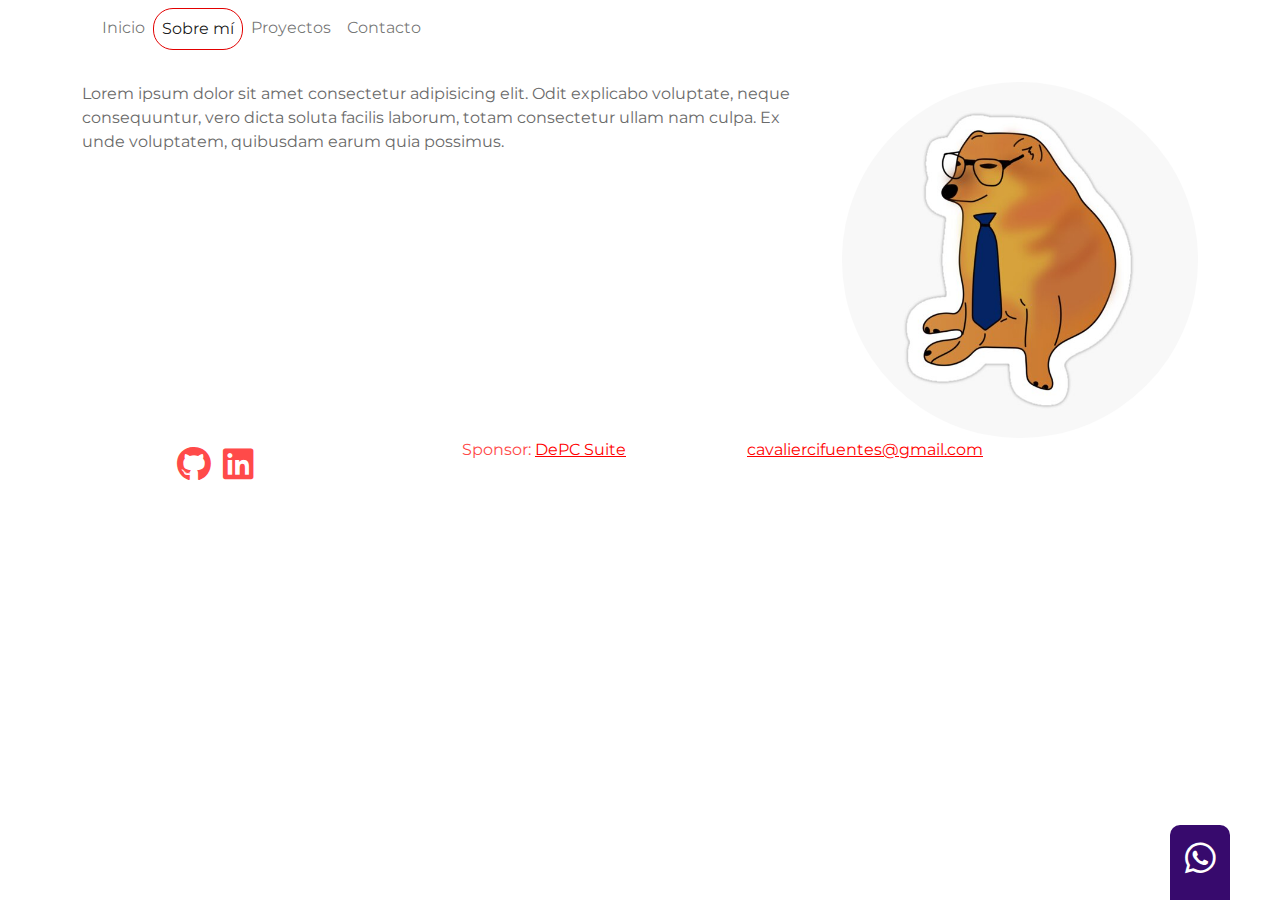
==== sobre-mi.html @ 5c1e4958 "Configuración inicial" ====
<!DOCTYPE html>
<html lang="es">
<head>
    <meta charset="UTF-8">
    <meta http-equiv="X-UA-Compatible" content="IE=edge">
    <meta name="viewport" content="width=device-width, initial-scale=1.0">
    <title>Sobre mí</title>
    <link rel="stylesheet" href="css/fontawesome/css/all.min.css">
    <link rel="stylesheet" href="css/fontawesome/css/fontawesome.min.css">
    <link rel="stylesheet" href="css/bootstrap/css/bootstrap.min.css">
    <script src="css/bootstrap/js/bootstrap.bundle.min.js"></script>
    <link rel="stylesheet" href="css/estilos.css">
</head>
<body id="sobre-mi">
    <header class="container">
        <nav class="navbar navbar-expand-md mb-4">
            <div class="container-fluid">
              <button class="navbar-toggler" type="button" data-bs-toggle="collapse" data-bs-target="#navbarCollapse" aria-controls="navbarCollapse" aria-expanded="false" aria-label="Toggle navigation">
                <span class="navbar-toggler-icon"></span>
              </button>
              <div class="collapse navbar-collapse" id="navbarCollapse">
                <ul class="navbar-nav me-auto mb-2 mb-md-0">
                  <li class="nav-item">
                    <a class="nav-link" href="index.html">Inicio</a>
                  </li>
                  <li class="nav-item">
                    <a class="nav-link active" href="sobre-mi.html">Sobre mí</a>
                  </li>
                  <li class="nav-item">
                    <a class="nav-link" href="proyectos.html">Proyectos</a>
                  </li>
                  <li class="nav-item">
                    <a class="nav-link" href="contacto.html">Contacto</a>
                  </li>
                </ul>
              </div>
            </div>
          </nav>
    </header>

    <main class="container">
      <div class="row">
        <div class="col-12 col-sm-8">
          <p>Lorem ipsum dolor sit amet consectetur adipisicing elit. Odit explicabo voluptate, neque consequuntur, vero dicta soluta facilis laborum, totam consectetur ullam nam culpa. Ex unde voluptatem, quibusdam earum quia possimus.</p>
        </div>
        <div class="col-12 col-sm-4">
          <img src="images/Chems.jpg" class="foto-perfil" alt="">
        </div>
      </div>
    </main>

    <footer class="container mt-auto pb-4">

      <div class="btn-whatsapp">
        <i class="fa-brands fa-whatsapp"></i>
      </div>
  
      <div class="row">
        <div class="col-3 offset-sm-1">
          <a href="" target="_blank" title="Github"><i class="fab fa-github"></i></a>
          <a href="" target="_blank" title="LinkedIn"><i class="fab fa-linkedin"></i></a>
        </div>
  
        <div class="col-3">
          Sponsor: <a href="https://depcsuite.com">DePC Suite</a>
        </div>
  
        <div class="col-3">
          <a href="mailto:cavaliercifuentes@gmail.com">cavaliercifuentes@gmail.com</a>
        </div>
      </div>
    </footer>
</body>
</html>
---- css/estilos.css ----
@import url('https://fonts.googleapis.com/css2?family=Montserrat+Alternates:wght@100&family=Montserrat:ital,wght@0,100;0,200;0,300;0,500;0,600;0,900;1,300&display=swap');

body {
    font-family: 'Montserrat', sans-serif;
}

#contacto, #inicio {
    background-image: url(../images/fondo-contacto.png);
    background-size: cover;
}

#proyectos {
    background-image: url(../images/fondo-proyectos.png);
    background-size: cover;
}

#inicio img{
    height: 400px;
}

#inicio img:hover{
    height: 410px;
}

.cohete{
    height: 410px;
}

#inicio p {
    color: white;
    font-size: 17px;
    border: 1px white solid;
    border-radius: 15px;
    text-align: center;
    font-weight: 600;
}

.proyecto{
    background-color: white;
}

.proyecto h2 {
    font-size: 16px;
    text-transform: uppercase;
    color: white;
    background: rgb(172, 56, 56);
    background: linear-gradient(90deg, rgba(172, 56, 56, 1) 0%, rgba(238, 5, 5, 1) 50%, rgba(157, 0, 11, 1) 100%);
    padding: 16px;
}

.proyecto img{
    height: 212px;
}

.proyecto p{
    font-size: 14px;
    height: 130px;
}

h1 {
    color: #e20000;
    font-size: 36px;
}

p {
    color: #6a6a6a;
}

.btn-whatsapp {
    position: fixed;
    right: 50px;
    bottom: 0px;
    background-color: #370a6d;
    color: white;
    font-size: 35px;
    padding: 8px 0 15px 0;
    border-top-left-radius: 10px;
    border-top-right-radius: 10px;
    width: 60px;
    text-align: center;
}

#contacto footer, #inicio footer{
    color: white;
    
}

#contacto footer a, #inicio footer a {
    color: white;
}

#contacto footer .fa-github, #inicio footer .fa-github {
    font-size: 30px;
    color: white;
}

#contacto footer .fa-linkedin, #inicio footer .fa-linkedin {
    color: #ff4a49;
    background-color: white;
    font-size: 20px;
    border: 0px;
    height: 32px;
    width: 32px;
    text-align: center;
    padding: 8px 0 0 0;
    border-radius: 80px;
    margin: 0 8px;
}

#proyectos footer, #sobre-mi footer {
    color: #ff4a49;
    /*position: absolute;
    bottom: 0px;*/
}

#proyectos footer a, #sobre-mi footer a{
    color: red;
}

#proyectos footer .fa-github, #sobre-mi footer .fa-github {
    font-size: 35px;
    color: #ff4a49;
    /*background-color: white;
    border: 0px;
    height: 32px;
    width: 32px;
    text-align: center;
    padding: 8px 0 0 0;
    border-radius: 80px;
    margin: 0 8px;*/
}

#proyectos footer .fa-linkedin, #sobre-mi footer .fa-linkedin {
    color: #ff4a49;
    background-color: white;
    font-size: 35px;
    border: 0px;
    height: 50px;
    width: 50 px;
    text-align: center;
    padding: 8px 0 0 0;
    border-radius: 80px;
    margin: 0 8px;
}

.foto-perfil{
    border-radius: 600px;
    width: 100%;    
}

.btn {
    color: #370a6d;
    background-color: white;
    border: none;
    border-radius: 15px;
}

.btn:hover {
    color: white;
    background-color: #370a6d;
}

.btn-rojo {
    color: white;
    background-color: #ff4a49;
    border: none;
    padding: 10px;
    text-decoration: none;
    border-radius: 15px;
}

.btn-rojo:hover {
    color: white;
    background-color: #370a6d;
}

.link-rojo{
    color: #ff4a49;
    text-decoration: none;
}

nav .active {
    border: 1px solid #e20000;
    border-radius: 20px;
}

@media screen (max-width: 750px){
    #contacto, #inicio { /*Para visualizar en movil:*/ 
        background-image: url("../images/fondo-proyectos.png");
        background-size: contain;
        background-repeat: no-repeat;
    }
    
    #proyectos { /*Para visualizar en movil:*/
        background-size: contain;
        background-repeat: no-repeat;
    }  
    
    #inicio p {
        color: #e20000;
        font-size: 15px;
        border: 1px #e20000 solid;
    }
}
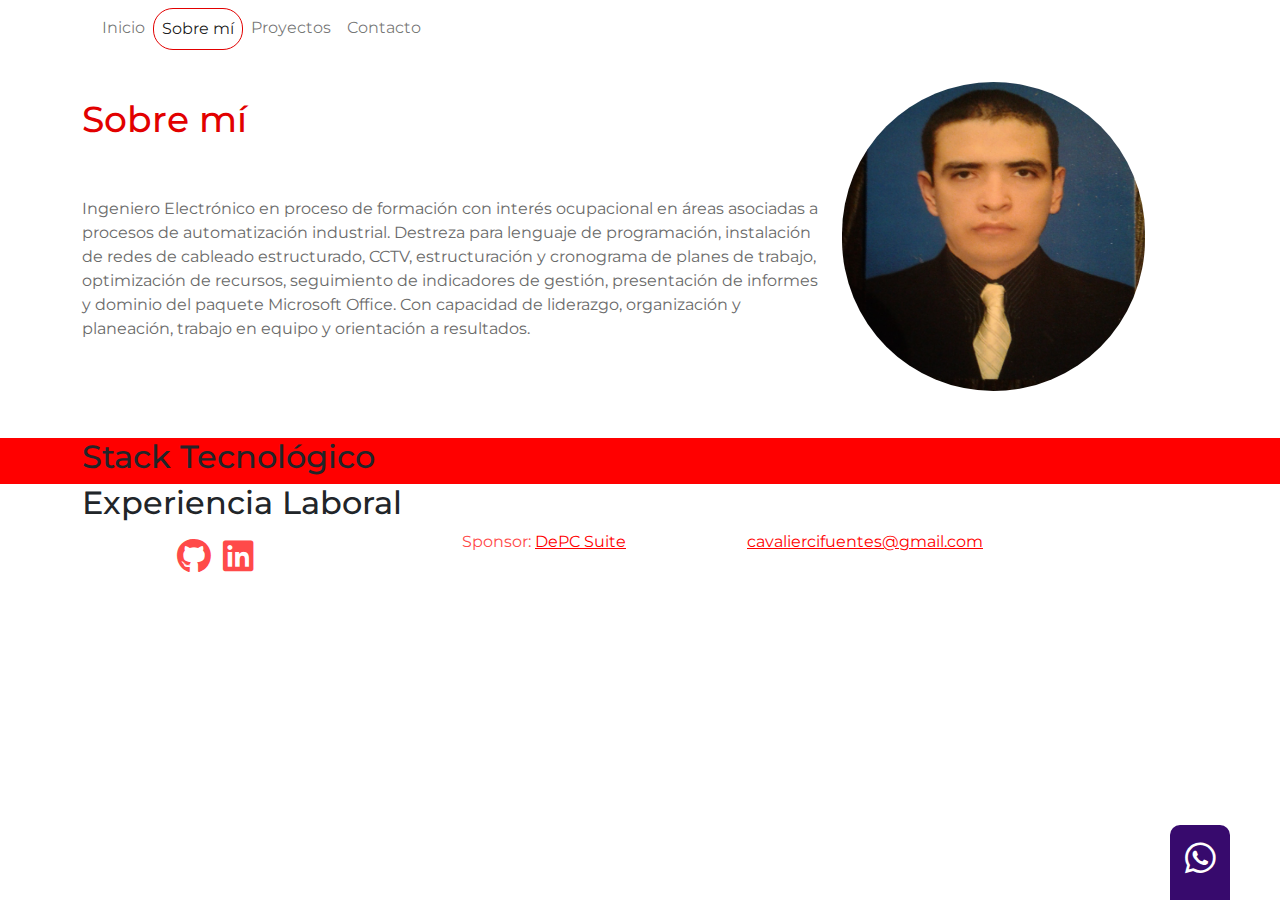
==== commit 6111f2e4: "Cambios" ====
--- a/sobre-mi.html
+++ b/sobre-mi.html
@@ -1,74 +1,111 @@
 <!DOCTYPE html>
 <html lang="es">
+
 <head>
-    <meta charset="UTF-8">
-    <meta http-equiv="X-UA-Compatible" content="IE=edge">
-    <meta name="viewport" content="width=device-width, initial-scale=1.0">
-    <title>Sobre mí</title>
-    <link rel="stylesheet" href="css/fontawesome/css/all.min.css">
-    <link rel="stylesheet" href="css/fontawesome/css/fontawesome.min.css">
-    <link rel="stylesheet" href="css/bootstrap/css/bootstrap.min.css">
-    <script src="css/bootstrap/js/bootstrap.bundle.min.js"></script>
-    <link rel="stylesheet" href="css/estilos.css">
+  <meta charset="UTF-8">
+  <meta http-equiv="X-UA-Compatible" content="IE=edge">
+  <meta name="viewport" content="width=device-width, initial-scale=1.0">
+  <title>Sobre mí</title>
+  <link rel="stylesheet" href="css/fontawesome/css/all.min.css">
+  <link rel="stylesheet" href="css/fontawesome/css/fontawesome.min.css">
+  <link rel="stylesheet" href="css/bootstrap/css/bootstrap.min.css">
+  <script src="css/bootstrap/js/bootstrap.bundle.min.js"></script>
+  <link rel="stylesheet" href="css/estilos.css">
 </head>
+
 <body id="sobre-mi">
-    <header class="container">
-        <nav class="navbar navbar-expand-md mb-4">
-            <div class="container-fluid">
-              <button class="navbar-toggler" type="button" data-bs-toggle="collapse" data-bs-target="#navbarCollapse" aria-controls="navbarCollapse" aria-expanded="false" aria-label="Toggle navigation">
-                <span class="navbar-toggler-icon"></span>
-              </button>
-              <div class="collapse navbar-collapse" id="navbarCollapse">
-                <ul class="navbar-nav me-auto mb-2 mb-md-0">
-                  <li class="nav-item">
-                    <a class="nav-link" href="index.html">Inicio</a>
-                  </li>
-                  <li class="nav-item">
-                    <a class="nav-link active" href="sobre-mi.html">Sobre mí</a>
-                  </li>
-                  <li class="nav-item">
-                    <a class="nav-link" href="proyectos.html">Proyectos</a>
-                  </li>
-                  <li class="nav-item">
-                    <a class="nav-link" href="contacto.html">Contacto</a>
-                  </li>
-                </ul>
-              </div>
-            </div>
-          </nav>
-    </header>
+  <header class="container">
+    <nav class="navbar navbar-expand-md mb-4">
+      <div class="container-fluid">
+        <button class="navbar-toggler" type="button" data-bs-toggle="collapse" data-bs-target="#navbarCollapse"
+          aria-controls="navbarCollapse" aria-expanded="false" aria-label="Toggle navigation">
+          <span class="navbar-toggler-icon"></span>
+        </button>
+        <div class="collapse navbar-collapse" id="navbarCollapse">
+          <ul class="navbar-nav me-auto mb-2 mb-md-0">
+            <li class="nav-item">
+              <a class="nav-link" href="index.html">Inicio</a>
+            </li>
+            <li class="nav-item">
+              <a class="nav-link active" href="sobre-mi.html">Sobre mí</a>
+            </li>
+            <li class="nav-item">
+              <a class="nav-link" href="proyectos.html">Proyectos</a>
+            </li>
+            <li class="nav-item">
+              <a class="nav-link" href="contacto.html">Contacto</a>
+            </li>
+          </ul>
+        </div>
+      </div>
+    </nav>
+  </header>
 
-    <main class="container">
+  <main>
+    <section class="container" id="descripcion">
       <div class="row">
         <div class="col-12 col-sm-8">
-          <p>Lorem ipsum dolor sit amet consectetur adipisicing elit. Odit explicabo voluptate, neque consequuntur, vero dicta soluta facilis laborum, totam consectetur ullam nam culpa. Ex unde voluptatem, quibusdam earum quia possimus.</p>
+          <h1 class="pt-3 pb-5">Sobre mí</h1>
+          <p>Ingeniero Electrónico en proceso de formación con interés ocupacional en áreas asociadas a procesos de
+            automatización industrial. Destreza para lenguaje de programación, instalación de redes de cableado
+            estructurado, CCTV, estructuración y cronograma de planes de trabajo, optimización de recursos, seguimiento
+            de
+            indicadores de gestión, presentación de informes y dominio del paquete Microsoft Office. Con capacidad de
+            liderazgo, organización y planeación, trabajo en equipo y orientación a resultados.</p>
         </div>
         <div class="col-12 col-sm-4">
-          <img src="images/Chems.jpg" class="foto-perfil" alt="">
+          <img src="images/Cesar (2).jpg" class="foto-perfil" alt="">
         </div>
       </div>
-    </main>
+    </section>
 
-    <footer class="container mt-auto pb-4">
-
-      <div class="btn-whatsapp">
-        <i class="fa-brands fa-whatsapp"></i>
-      </div>
-  
-      <div class="row">
-        <div class="col-3 offset-sm-1">
-          <a href="" target="_blank" title="Github"><i class="fab fa-github"></i></a>
-          <a href="" target="_blank" title="LinkedIn"><i class="fab fa-linkedin"></i></a>
-        </div>
-  
-        <div class="col-3">
-          Sponsor: <a href="https://depcsuite.com">DePC Suite</a>
-        </div>
-  
-        <div class="col-3">
-          <a href="mailto:cavaliercifuentes@gmail.com">cavaliercifuentes@gmail.com</a>
+    <section id="stack-tecnologico">
+      <div class="container">
+        <div class="row">
+          <div class="col 12">
+            <h2>
+              Stack Tecnológico
+            </h2>
+          </div>
         </div>
       </div>
-    </footer>
+    </section>
+
+    <section id="experiencia laboral">
+      <div class="container">
+        <div class="row">
+          <div class="col 12">
+            <h2>
+              Experiencia Laboral
+            </h2>
+          </div>
+        </div>
+      </div>
+    </section>
+
+  </main>
+
+  <footer class="container mt-auto pb-4">
+
+    <div class="btn-whatsapp">
+      <i class="fa-brands fa-whatsapp"></i>
+    </div>
+
+    <div class="row">
+      <div class="col-3 offset-sm-1">
+        <a href="" target="_blank" title="Github"><i class="fab fa-github"></i></a>
+        <a href="" target="_blank" title="LinkedIn"><i class="fab fa-linkedin"></i></a>
+      </div>
+
+      <div class="col-3">
+        Sponsor: <a href="https://depcsuite.com">DePC Suite</a>
+      </div>
+
+      <div class="col-3">
+        <a href="mailto:cavaliercifuentes@gmail.com">cavaliercifuentes@gmail.com</a>
+      </div>
+    </div>
+  </footer>
 </body>
+
 </html>--- a/css/estilos.css
+++ b/css/estilos.css
@@ -144,8 +144,14 @@
 }
 
 .foto-perfil{
-    border-radius: 600px;
-    width: 100%;    
+    border-radius: 1200px;
+    width: 85%;
+    height: 87%;    
+}
+
+#stack-tecnologico{
+    background-color: red;
+    
 }
 
 .btn {
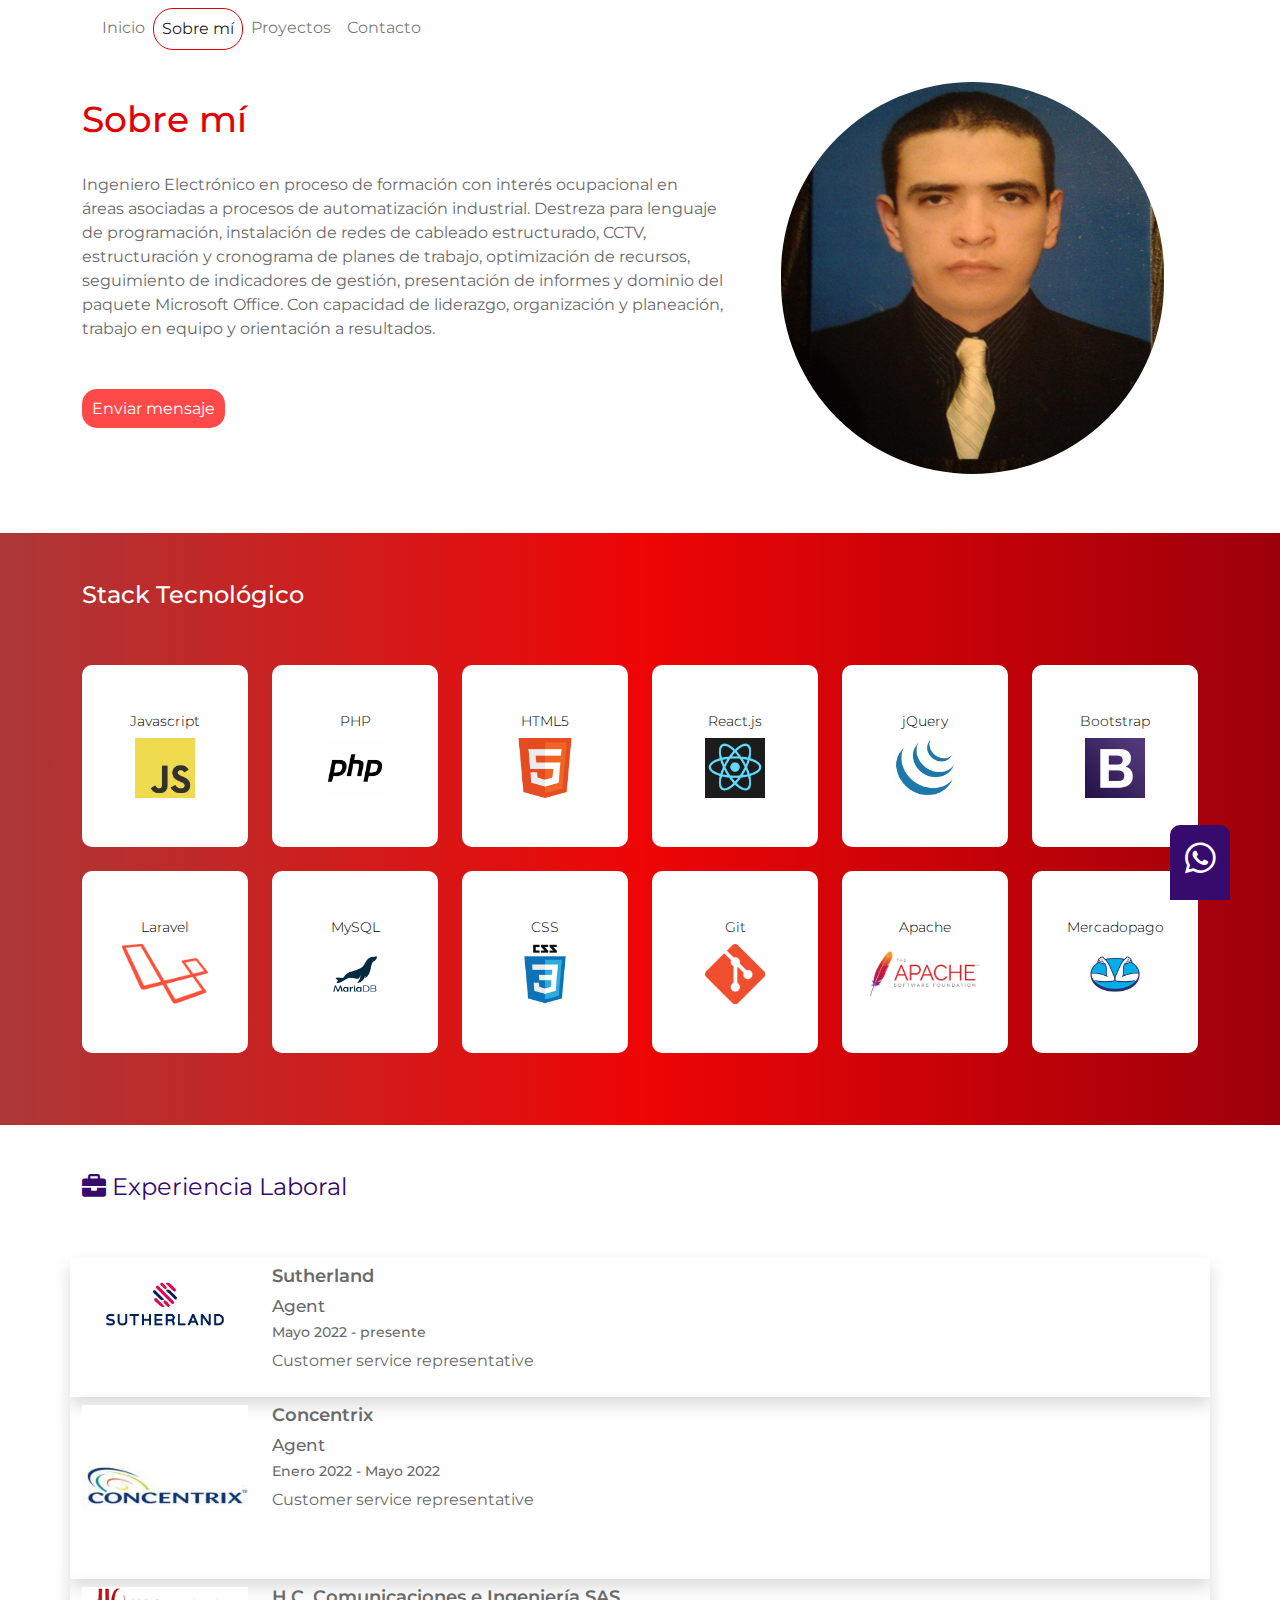
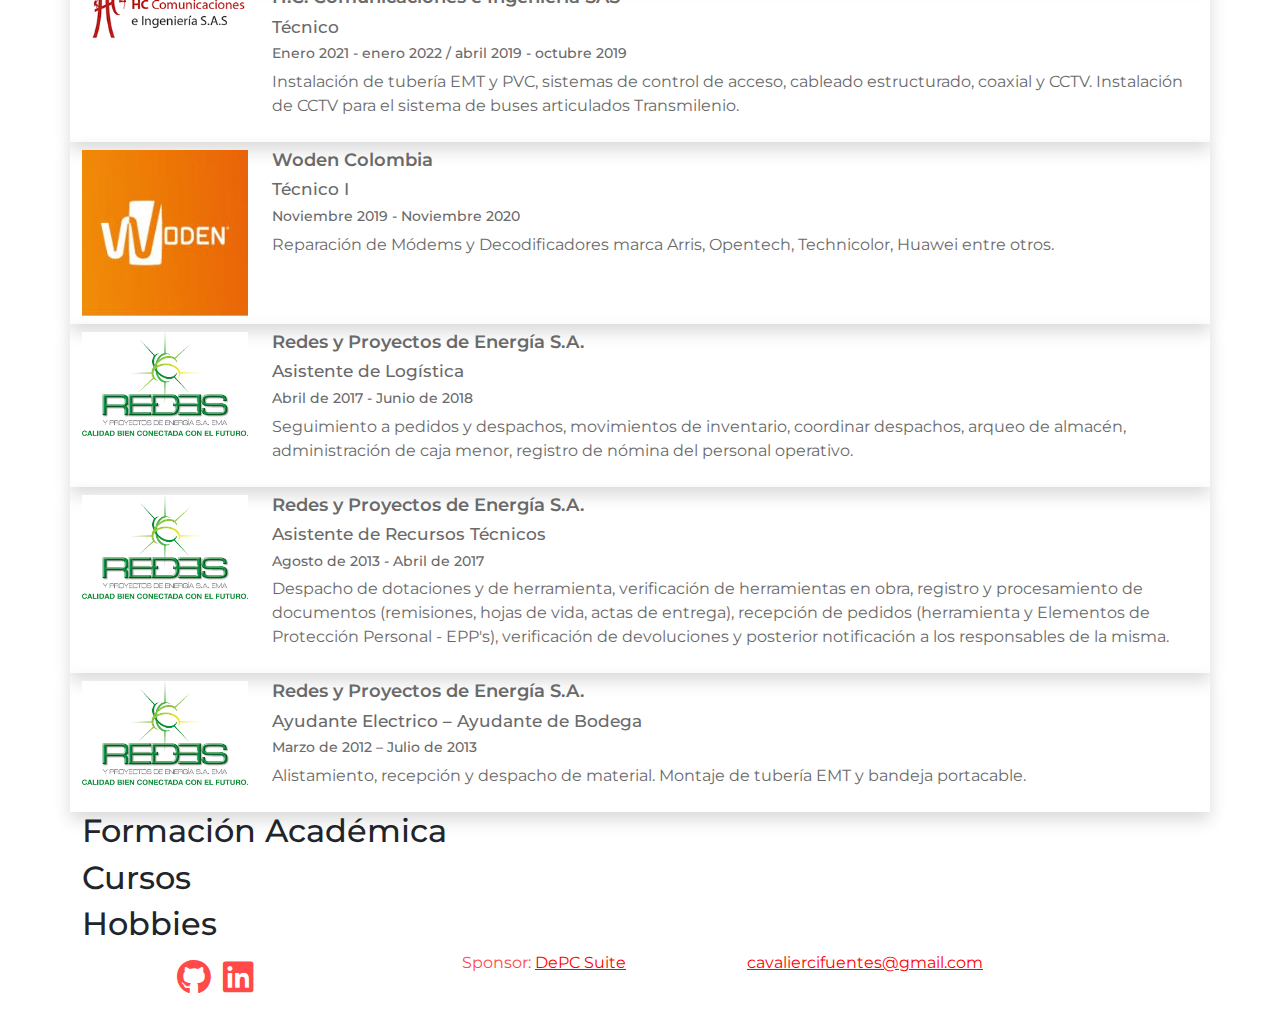
==== commit 9e7e690b: "Cambios" ====
--- a/sobre-mi.html
+++ b/sobre-mi.html
@@ -44,39 +44,236 @@
   <main>
     <section class="container" id="descripcion">
       <div class="row">
-        <div class="col-12 col-sm-8">
-          <h1 class="pt-3 pb-5">Sobre mí</h1>
-          <p>Ingeniero Electrónico en proceso de formación con interés ocupacional en áreas asociadas a procesos de
+        <div class="col-12 col-sm-7">
+          <h1 class="pt-3 pb-4">Sobre mí</h1>
+          <p class="pb-2">Ingeniero Electrónico en proceso de formación con interés ocupacional en áreas asociadas a
+            procesos de
             automatización industrial. Destreza para lenguaje de programación, instalación de redes de cableado
             estructurado, CCTV, estructuración y cronograma de planes de trabajo, optimización de recursos, seguimiento
             de
             indicadores de gestión, presentación de informes y dominio del paquete Microsoft Office. Con capacidad de
             liderazgo, organización y planeación, trabajo en equipo y orientación a resultados.</p>
-        </div>
-        <div class="col-12 col-sm-4">
+          <div class="my-5">
+            <a href="contacto.html" class="btn-rojo">Enviar mensaje</a>
+          </div>
+        </div>
+        <div class="col-12 col-sm-5 mx-auto text-center">
           <img src="images/Cesar (2).jpg" class="foto-perfil" alt="">
         </div>
       </div>
     </section>
 
     <section id="stack-tecnologico">
+      <div class="container pb-5">
+        <div class="row">
+          <div class="col 12 py-5">
+            <h2>
+              Stack Tecnológico
+            </h2>
+          </div>
+        </div>
+        <div class="row">
+          <div class="col-sm-2 col-6">
+            <div class="tecnologia mb-4 pt-5">
+              <h3>Javascript</h3>
+              <img src="images/javascript.jpeg" alt="Javascript">
+            </div>
+          </div>
+          <div class="col-sm-2 col-6">
+            <div class="tecnologia mb-4 pt-5">
+              <h3>PHP</h3>
+              <img src="images/php.jpg" alt="PHP">
+            </div>
+          </div>
+          <div class="col-sm-2 col-6">
+            <div class="tecnologia mb-4 pt-5">
+              <h3>HTML5</h3>
+              <img src="images/html5.jpeg" alt="HTML5">
+            </div>
+          </div>
+          <div class="col-sm-2 col-6">
+            <div class="tecnologia mb-4 pt-5">
+              <h3>React.js</h3>
+              <img src="images/react.jpeg" alt="React.js">
+            </div>
+          </div>
+          <div class="col-sm-2 col-6">
+            <div class="tecnologia mb-4 pt-5">
+              <h3>jQuery</h3>
+              <img src="images/jQuery.jpeg" alt="jQuery">
+            </div>
+          </div>
+          <div class="col-sm-2 col-6">
+            <div class="tecnologia mb-4 pt-5">
+              <h3>Bootstrap</h3>
+              <img src="images/bootstrap.jpeg" alt="Bootstrap">
+            </div>
+          </div>
+          <div class="col-sm-2 col-6">
+            <div class="tecnologia mb-4 pt-5">
+              <h3>Laravel</h3>
+              <img src="images/laravel.jpeg" alt="Laravel">
+            </div>
+          </div>
+          <div class="col-sm-2 col-6">
+            <div class="tecnologia mb-4 pt-5">
+              <h3>MySQL</h3>
+              <img src="images/mysql.jpeg" alt="MySQL">
+            </div>
+          </div>
+          <div class="col-sm-2 col-6">
+            <div class="tecnologia mb-4 pt-5">
+              <h3>CSS</h3>
+              <img src="images/css.jpeg" alt="CSS">
+            </div>
+          </div>
+          <div class="col-sm-2 col-6">
+            <div class="tecnologia mb-4 pt-5">
+              <h3>Git</h3>
+              <img src="images/git.jpeg" alt="Git">
+            </div>
+          </div>
+          <div class="col-sm-2 col-6">
+            <div class="tecnologia mb-4 pt-5">
+              <h3>Apache</h3>
+              <img src="images/apache.jpeg" alt="Apache">
+            </div>
+          </div>
+          <div class="col-sm-2 col-6">
+            <div class="tecnologia mb-4 pt-5">
+              <h3>Mercadopago</h3>
+              <img src="images/mercadopago.jpeg" alt="Mercadopago">
+            </div>
+          </div>
+        </div>
+      </div>
+    </section>
+
+    <section id="experiencia">
       <div class="container">
         <div class="row">
+          <div class="col 12 py-5">
+            <h2>
+              <i class="fa-solid fa-briefcase"></i> Experiencia Laboral
+            </h2>
+          </div>
+        </div>
+        <div class="row shadow">
+          <div class="col-2 d-none d-sm-block py-2">
+            <img src="images/sutherland.jpeg" alt="Sutherland" class="img-fluid">
+          </div>
+          <div class="col-sm-10 py-2">
+            <h3>Sutherland</h3>
+            <h4>Agent</h4>
+            <h5>Mayo 2022 - presente</h5>
+            <p>Customer service representative</p>
+          </div>
+        </div>
+        <div class="row shadow">
+          <div class="col-2 d-none d-sm-block py-2">
+            <img src="images/concentrix.jpeg" alt="Concentrix" class="img-fluid">
+          </div>
+          <div class="col-sm-10 py-2">
+            <h3>Concentrix</h3>
+            <h4>Agent</h4>
+            <h5>Enero 2022 - Mayo 2022</h5>
+            <p>Customer service representative</p>
+          </div>
+        </div>
+        <div class="row shadow">
+          <div class="col-2 d-none d-sm-block py-2">
+            <img src="images/hc-comunicaciones.jpeg" alt="HC-Comunicaciones" class="img-fluid">
+          </div>
+          <div class="col-sm-10 py-2">
+            <h3>H.C. Comunicaciones e Ingeniería SAS</h3>
+            <h4>Técnico</h4>
+            <h5>Enero 2021 - enero 2022 / abril 2019 - octubre 2019</h5>
+            <p>Instalación de tubería EMT y PVC, sistemas de control de acceso, cableado estructurado, coaxial y CCTV.
+              Instalación de CCTV para el sistema de buses articulados Transmilenio.</p>
+          </div>
+        </div>
+        <div class="row shadow">
+          <div class="col-2 d-none d-sm-block py-2">
+            <img src="images/woden.jpeg" alt="Woden-Colombia" class="img-fluid">
+          </div>
+          <div class="col-sm-10 py-2">
+            <h3>Woden Colombia</h3>
+            <h4>Técnico I</h4>
+            <h5>Noviembre 2019 - Noviembre 2020</h5>
+            <p>Reparación de Módems y Decodificadores marca Arris, Opentech, Technicolor, Huawei entre otros.</p>
+          </div>
+        </div>
+        <div class="row shadow">
+          <div class="col-2 d-none d-sm-block py-2">
+            <img src="images/redes.jpeg" alt="Redes-y-proyectos" class="img-fluid">
+          </div>
+          <div class="col-sm-10 py-2">
+            <h3>Redes y Proyectos de Energía S.A.</h3>
+            <h4>Asistente de Logística</h4>
+            <h5>Abril de 2017 - Junio de 2018</h5>
+            <p>Seguimiento a pedidos y despachos, movimientos de inventario, coordinar despachos, arqueo de almacén,
+              administración de caja menor, registro de nómina del personal operativo.</p>
+          </div>
+        </div>
+        <div class="row shadow">
+          <div class="col-2 d-none d-sm-block py-2">
+            <img src="images/redes.jpeg" alt="Redes-y-proyectos" class="img-fluid">
+          </div>
+          <div class="col-sm-10 py-2">
+            <h3>Redes y Proyectos de Energía S.A.</h3>
+            <h4>Asistente de Recursos Técnicos</h4>
+            <h5>Agosto de 2013 - Abril de 2017</h5>
+            <p>Despacho de dotaciones y de herramienta, verificación de herramientas en obra, registro y procesamiento
+              de documentos (remisiones, hojas de vida, actas de entrega), recepción de pedidos (herramienta y Elementos
+              de Protección Personal - EPP's), verificación de devoluciones y posterior notificación a los responsables
+              de la misma.</p>
+          </div>
+        </div>
+        <div class="row shadow">
+          <div class="col-2 d-none d-sm-block py-2">
+            <img src="images/redes.jpeg" alt="Redes-y-proyectos" class="img-fluid">
+          </div>
+          <div class="col-sm-10 py-2">
+            <h3>Redes y Proyectos de Energía S.A.</h3>
+            <h4>Ayudante Electrico – Ayudante de Bodega</h4>
+            <h5>Marzo de 2012 – Julio de 2013 </h5>
+            <p>Alistamiento, recepción y despacho de material. Montaje de tubería EMT y bandeja portacable.</p>
+          </div>
+        </div>
+      </div>
+    </section>
+
+    <section id="formacion">
+      <div class="container">
+        <div class="row">
           <div class="col 12">
             <h2>
-              Stack Tecnológico
-            </h2>
-          </div>
-        </div>
-      </div>
-    </section>
-
-    <section id="experiencia laboral">
+              Formación Académica
+            </h2>
+          </div>
+        </div>
+      </div>
+    </section>
+
+    <section id="cursos">
       <div class="container">
         <div class="row">
           <div class="col 12">
             <h2>
-              Experiencia Laboral
+              Cursos
+            </h2>
+          </div>
+        </div>
+      </div>
+    </section>
+
+
+    <section id="hobbies">
+      <div class="container">
+        <div class="row">
+          <div class="col 12">
+            <h2>
+              Hobbies
             </h2>
           </div>
         </div>
--- a/css/estilos.css
+++ b/css/estilos.css
@@ -150,8 +150,57 @@
 }
 
 #stack-tecnologico{
-    background-color: red;
-    
+    background: linear-gradient(90deg, rgba(172, 56, 56, 1) 0%, rgba(238, 5, 5, 1) 50%, rgba(157, 0, 11, 1) 100%);
+}
+
+#stack-tecnologico .tecnologia{
+    background-color: white;
+    border-radius: 10px;
+    text-align: center;
+    height: 182px;
+}
+
+#stack-tecnologico h2{
+    font-size: 24px;
+    color: white;
+}
+
+#stack-tecnologico h3{
+    font-size: 14px;
+    color: black;
+    font-weight: 300    ;
+}
+
+#stack-tecnologico .tecnologia img{
+    height: 60px;
+}
+
+#experiencia img{
+    /*height: 90px;*/
+    text-align: center;
+    /*width: 150px;*/
+}
+
+#experiencia h2{
+    font-size: 24px;
+    color: #370a6d;
+    font-weight: 400;
+}
+
+#experiencia h3{
+    font-size: 18px;
+    color: #6a6a6a;
+    font-weight: 600;
+}
+
+#experiencia h4{
+    font-size: 17px;
+    color: #6a6a6a;
+}
+
+#experiencia h5{
+    font-size: 14px;
+    color: #6a6a6a;
 }
 
 .btn {
